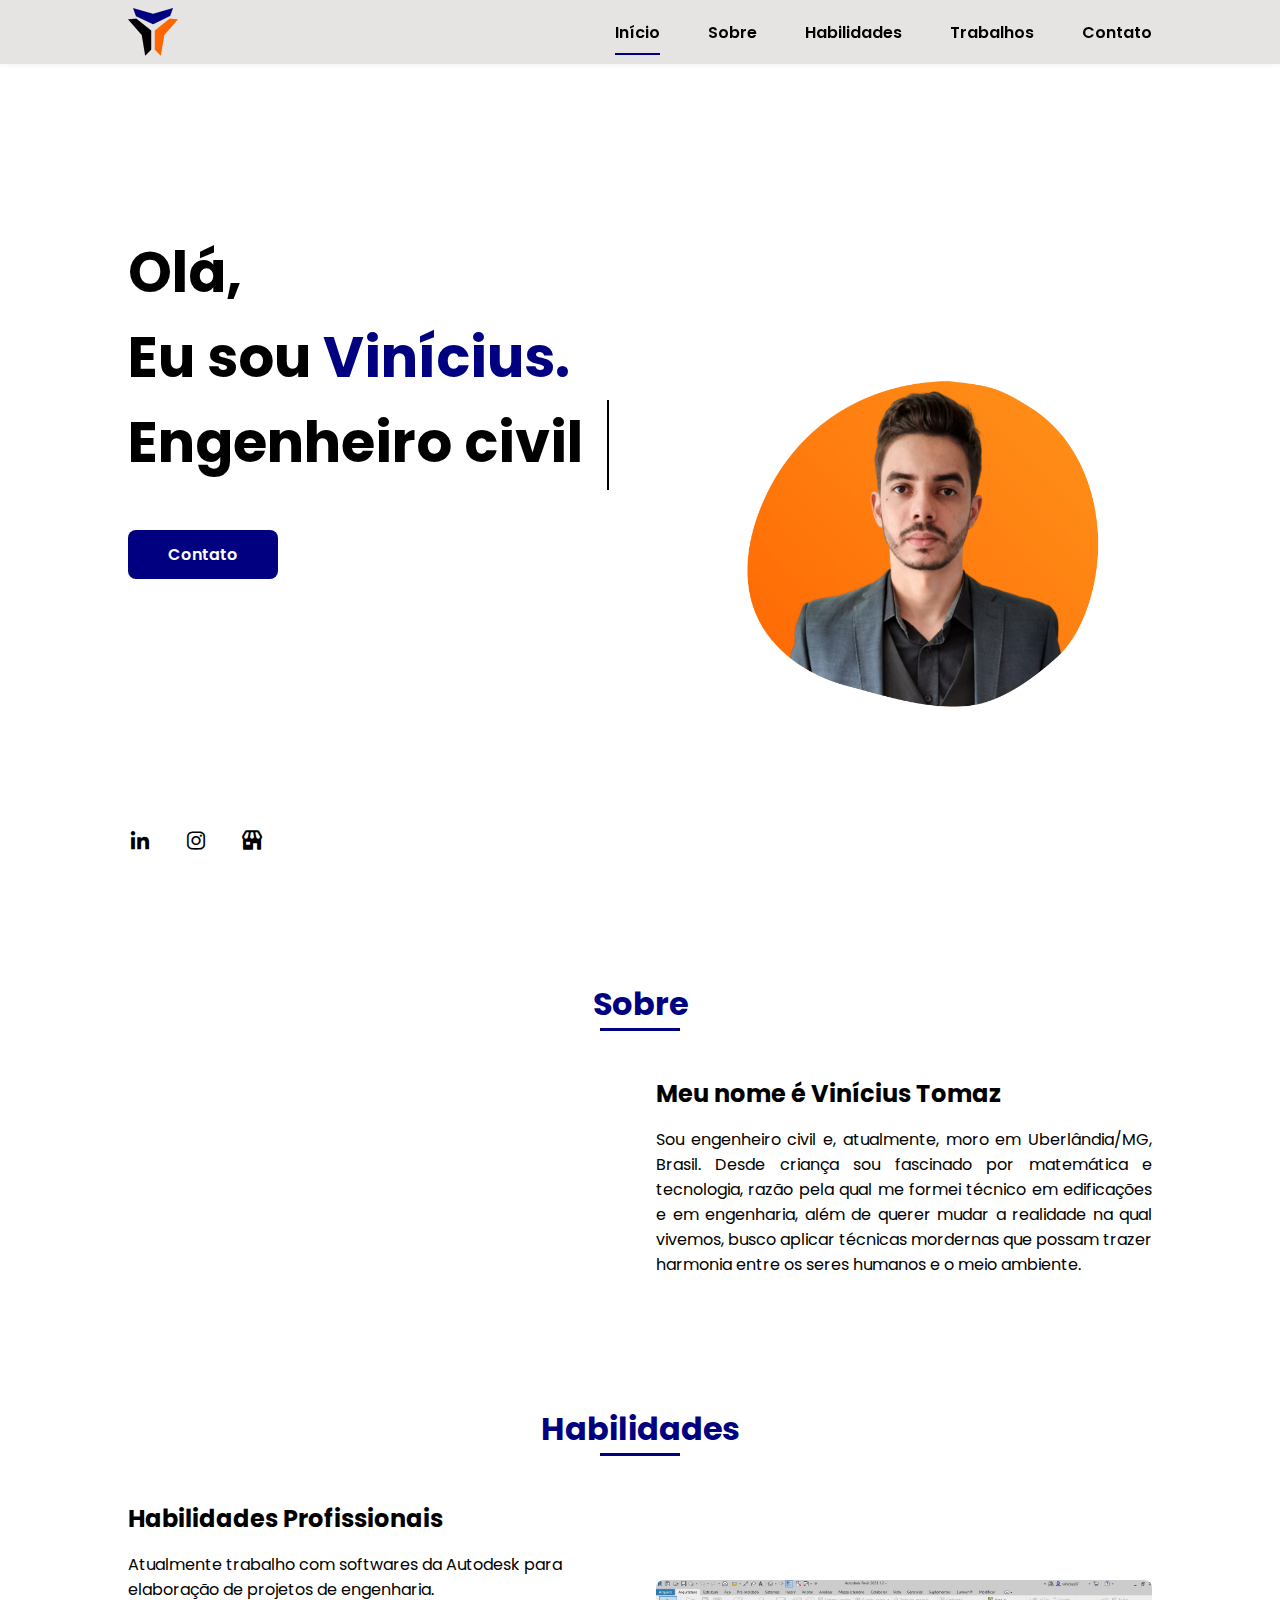
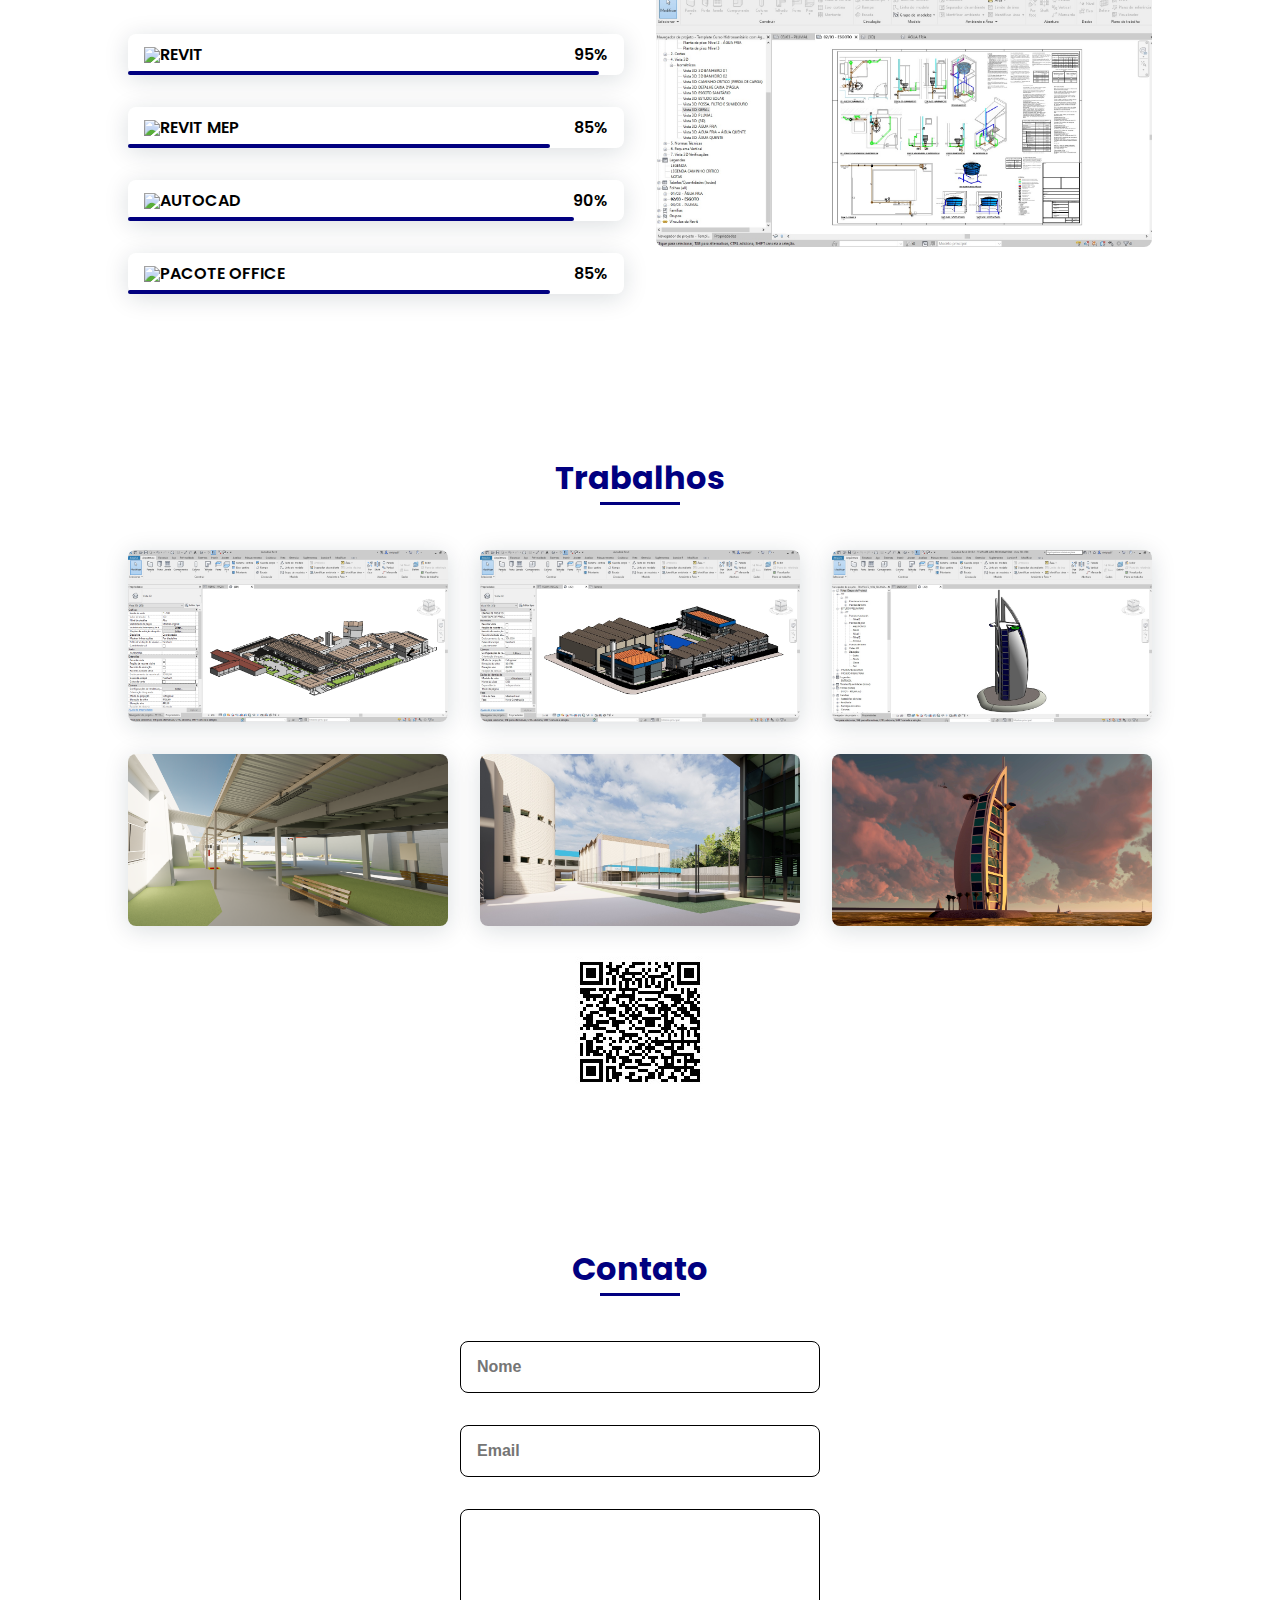
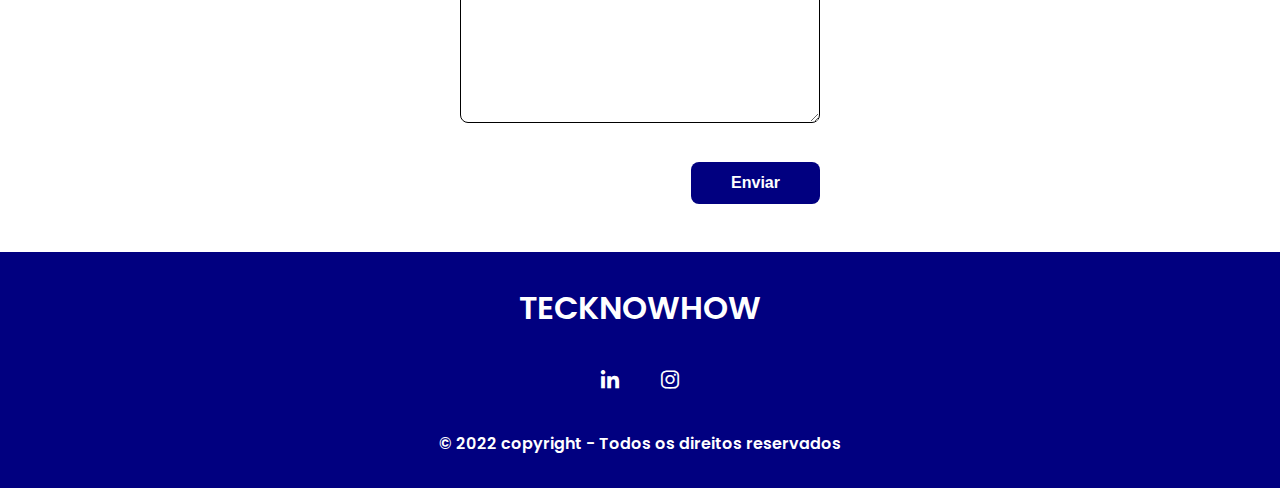
==== index.html @ c857ee59 "portfolio" ====
<!DOCTYPE html>
<html lang="en">
    <head>
        <meta charset="UTF-8">
        <meta name="viewport" content="width=device-width, initial-scale=1.0">
        <link rel="icon" type="image/x-icon" href="assets/img/logo.png">
        <link rel="stylesheet" href="assets/css/styles.css">

        <!-- =====BOX ICONS===== -->
        <link href='https://cdn.jsdelivr.net/npm/boxicons@2.0.5/css/boxicons.min.css' rel='stylesheet'>

        <title>Portfólio</title>
    </head>
    <body>
        <!--===== HEADER =====-->
        <header class="l-header">
            <nav class="nav bd-grid">
                <div>
                    <a href="#" class="nav__logo"><img src="/assets/img/logo.png" alt="" width="50%"></a>
                </div>

                <div class="nav__menu" id="nav-menu">
                    <ul class="nav__list">
                        <li class="nav__item"><a href="#home" class="nav__link active">Início</a></li>
                        <li class="nav__item"><a href="#about" class="nav__link">Sobre</a></li>
                        <li class="nav__item"><a href="#skills" class="nav__link">Habilidades</a></li>
                        <li class="nav__item"><a href="#work" class="nav__link">Trabalhos</a></li>
                        <li class="nav__item"><a href="#contact" class="nav__link">Contato</a></li>
                    </ul>
                </div>

                <div class="nav__toggle" id="nav-toggle">
                    <i class='bx bx-menu'></i>
                </div>
            </nav>
        </header>

        <main class="l-main">
            <!--===== HOME =====-->
            <section class="home bd-grid" id="home">
                <div class="home__data">
                <h1 class="home__title">Olá,<br>Eu sou <span class="home__title-color">Vinícius.</span><br>
                <div class="digitacao"><h1 class="home__title">Engenheiro civil</div></h1>
                
                <a href="mailto:vinicius.thomaz@hotmail.com" class="button">Contato</a>
                    
                </div>
                
                    <div class="home__social">
                    <a href="https://www.linkedin.com/in/viniciustomaz97/" class="home__social-icon"><i class='bx bxl-linkedin'></i></a>
                    <a href="https://www.instagram.com/tecknowhow_/" class="home__social-icon"><i class='bx bxl-instagram' ></i></a>
                    <a href="https://viniciusthomaz.github.io/tecknowhow/" class="home__social-icon"><i class='bx bxs-store' ></i></a>
                </div>

                <div class="home__img">    
                    <img src="assets/img/vini.png" alt="">
                </div>
            </section>

            <!--===== ABOUT =====-->
            <section class="about section " id="about">
                <h2 class="section-title">Sobre</h2>

                <div class="about__container bd-grid">
                    <div class="about__img">
                        <img src="assets/img/sobre.png" alt="">
                    </div>
                    
                    <div>
                        <h2 class="about__subtitle">Meu nome é Vinícius Tomaz</h2>
                        <p class="about__text" style="text-align:justify;">Sou engenheiro civil e, atualmente, moro em Uberlândia/MG, Brasil. Desde criança sou fascinado por matemática e tecnologia, 
                        razão pela qual me formei técnico em edificações e em engenharia, além de querer mudar a realidade na qual vivemos, busco aplicar técnicas mordernas 
                        que possam trazer harmonia entre os seres humanos e o meio ambiente.</p>           
                    </div>                                   
                </div>
            </section>

            <!--===== SKILLS =====-->
            <section class="skills section" id="skills">
                <h2 class="section-title">Habilidades</h2>

                <div class="skills__container bd-grid">          
                    <div>
                        <h2 class="skills__subtitle">Habilidades Profissionais</h2>
                        <p class="skills__text">Atualmente trabalho com softwares da Autodesk para elaboração de projetos de engenharia. </p>
                        <div class="skills__data">
                            <div class="skills__names">
                                <img src="https://img.icons8.com/color/48/000000/autodesk-revit.png"/>
                                <span class="skills__name">REVIT</span>
                            </div>
                            <div class="skills__bar skills__html">

                            </div>
                            <div>
                                <span class="skills__percentage">95%</span>
                            </div>
                        </div>
                        <div class="skills__data">
                            <div class="skills__names">
                                <img src="https://img.icons8.com/color/48/000000/autodesk-revit.png"/>
                                <span class="skills__name">REVIT MEP</span>
                            </div>
                            <div class="skills__bar skills__css">
                                
                            </div>
                            <div>
                                <span class="skills__percentage">85%</span>
                            </div>
                        </div>
                        <div class="skills__data">
                            <div class="skills__names">
                                <img src="https://img.icons8.com/fluency/48/000000/autocad.png"/>
                                <span class="skills__name">AUTOCAD</span>
                            </div>
                            <div class="skills__bar skills__js">
                                
                            </div>
                            <div>
                                <span class="skills__percentage">90%</span>
                            </div>
                        </div>
                        <div class="skills__data">
                            <div class="skills__names">
                                <img src="https://img.icons8.com/color/48/000000/office-365.png"/>
                                <span class="skills__name">PACOTE OFFICE</span>
                            </div>
                            <div class="skills__bar skills__ux">
                                
                            </div>
                            <div>
                                <span class="skills__percentage">85%</span>
                            </div>
                        </div>
                    </div>
                    
                    <div>              
                        <img src="assets/img/REVIT.jpg" alt="" class="skills__img">
                    </div>
                </div>
            </section>

            <!--===== WORK =====-->
            <section class="work section" id="work">
                <h2 class="section-title">Trabalhos</h2>

                <div class="work__container bd-grid">
                    <div class="work__img">
                        <img src="assets/img/arq01.png" alt="">
                    </div>
                    <div class="work__img">
                        <img src="assets/img/arq02.png" alt="">
                    </div>
                    <div class="work__img">
                        <img src="assets/img/arq03.png" alt="">
                    </div>
                    <div class="work__img">
                        <img src="assets/img/rend01.png" alt="">
                    </div>
                    <div class="work__img">
                        <img src="assets/img/rend02.png" alt="">
                    </div>
                    <div class="work__img">
                        <img src="assets/img/rend03.png" alt="">
                    </div>
                </div>
                <div class="qr">
                    <a href="https://pano.autodesk.com/pano.html?url=jpgs/10f36b63-52d6-4f31-ade2-2df96c2d1269&version=2"><img src="assets/img/sala.jpg"  alt=""></a>
               </div>
            </section>

            <!--===== CONTACT =====-->
            <section class="contact section" id="contact">
                <h2 class="section-title">Contato</h2>

                <div class="contact__container bd-grid">
                    <form action="" class="contact__form">
                        <input type="text" placeholder="Nome" class="contact__input">
                        <input type="mail" placeholder="Email" class="contact__input">
                        <textarea name="" id="" cols="0" rows="10" class="contact__input"></textarea>
                        <input type="button" value="Enviar" class="contact__button button">
                    </form>
                </div>
            </section>
        </main>

        <!--===== FOOTER =====-->
        <footer class="footer">
            <p class="footer__title">TECKNOWHOW</p>
            <div class="footer__social">
                <a href="https://www.linkedin.com/in/viniciustomaz97/" class="footer__icon"><i class='bx bxl-linkedin' ></i></a>
                <a href="https://www.instagram.com/tecknowhow_" class="footer__icon"><i class='bx bxl-instagram' ></i></a>
                 </div>
            <p>&#169; 2022 copyright - Todos os direitos reservados</p>
        </footer>


        <!--===== SCROLL REVEAL =====-->
        <script src="https://unpkg.com/scrollreveal"></script>

        <!--===== MAIN JS =====-->
        <script src="assets/js/main.js"></script>
    </body>
</html>
---- assets/css/styles.css ----
/*===== GOOGLE FONTS =====*/
@import url("https://fonts.googleapis.com/css2?family=Poppins:wght@400;600;700&display=swap");
/*===== VARIABLES CSS =====*/
:root{
  --header-height: 3rem;
  --font-semi: 600;
}

/*===== Colores =====*/
:root{
  --first-color: #010080;
  --second-color: #000000;
}

/*===== Fuente y tipografia =====*/
:root{
  --body-font: 'Poppins', sans-serif;
  --big-font-size: 2rem;
  --h2-font-size: 1.25rem;
  --normal-font-size: 0.938rem;
}
@media screen and (min-width: 768px){
  :root{
    --big-font-size: 3.5rem;
    --h2-font-size: 2rem;
    --normal-font-size: 1rem;
  }
}

/*===== Margenes =====*/
:root{
  --mb-1: 0.5rem;
  --mb-2: 1rem;
  --mb-3: 1.5rem;
  --mb-4: 2rem;
  --mb-5: 2.5rem;
  --mb-6: 3rem;
}

/*===== z index =====*/
:root{
  --z-back: -10;
  --z-normal: 1;
  --z-tooltip: 10;
  --z-fixed: 100;
}

/*===== BASE =====*/
*,::before,::after{
  box-sizing: border-box;
}
html{
  scroll-behavior: smooth;
}
body{
  margin: var(--header-height) 0 0 0;
  font-family: var(--body-font);
  font-size: var(--normal-font-size);
  color: var(--second-color);
}
h1,h2,p{
  margin: 0;
}
ul{
  margin: 0;
  padding: 0;
  list-style: none;
}
a{
  text-decoration: none;
}
img{
  max-width: 100%;
  height: auto;
  display: block;
}

/*===== CLASS CSS ===== */
.section-title{
  position: relative;
  font-size: var(--h2-font-size);
  color: var(--first-color);
  margin-top: var(--mb-2);
  margin-bottom: var(--mb-4);
  text-align: center;
}
.section-title::after{
  position: absolute;
  content: "";
  width: 64px;
  height: 0.18rem;
  left: 0;
  right: 0;
  margin: auto;
  top: 2rem;
  background-color: var(--first-color);
}
.section{
  padding-top: 3rem;
  padding-bottom: 2rem;
}

/*===== LAYOUT =====*/
.bd-grid{
  max-width: 1024px;
  display: grid;
  grid-template-columns: 100%;
  grid-column-gap: 2rem;
  width: calc(100% - 2rem);
  margin-left: var(--mb-2);
  margin-right: var(--mb-2);
}
.l-header{
  width: 100%;
  position: fixed;
  top: 0;
  left: 0;
  z-index: var(--z-fixed);
  background: linear-gradient(0deg, #E6E3E3, #E6E3E3);
  box-shadow: 0 1px 4px rgba(146,161,176,.15);
}
.wrapper {
  display: flex;
  align-items: center;
  justify-content: center;
}
.digitacao {
  width: 13ch;
  height: 90px;
  animation: typing 3s steps(40), blink .5s step-end infinite alternate;
  white-space: nowrap;
  overflow: hidden;
  border-right: 2px solid;
}

@keyframes typing {
  from {
    width: 0;
}
}
@keyframes blink {
  50% {
    border-color: transparent;
  }
}

/*===== NAV =====*/
.nav{
  height: var(--header-height);
  display: flex;
  justify-content: space-between;
  align-items: center;
  font-weight: var(--font-semi);
}
@media screen and (max-width: 768px){
  .nav__menu{
    position: fixed;
    top: var(--header-height);
    right: -100%;
    width: 80%;
    height: 100%;
    padding: 2rem;
    background: #FF6501;
    transition: .5s;
  }
}
.nav__item{
  margin-bottom: var(--mb-4);
}
.nav__link{
  position: relative;
  color: #fff;
}
.nav__link:hover{
  position: relative;
}
.nav__link:hover::after{
  position: absolute;
  content: "";
  width: 100%;
  height: 0.18rem;
  left: 0;
  top: 2rem;
  background-color: var(--first-color);
}
.nav__logo{
  color: var(--second-color);
}
.nav__toggle{
  color: var(--second-color);
  font-size: 1.5rem;
  cursor: pointer;
}

/*Active menu*/
.active::after{
  position: absolute;
  content: "";
  width: 100%;
  height: 0.18rem;
  left: 0;
  top: 2rem;
  background-color: var(--first-color);
}

/*=== Show menu ===*/
.show{
  right: 0;
}

/*===== HOME =====*/
.home{
  height: calc(100vh - 3rem);
  row-gap: 1rem;
}
.home__data{
  align-self: center;
}
.home__title{
  font-size: var(--big-font-size);
  margin-bottom: var(--mb-5);
}
.home__title-color{
  color: var(--first-color);
}
.home__social{
  display: flex;
  flex-direction: column;
}
.home__social-icon{
  width: max-content;
  margin-bottom: var(--mb-2);
  font-size: 1.5rem;
  color: var(--second-color);
}
.home__social-icon:hover{
  color: var(--first-color);
}
.home__img{
  position: absolute;
  right: 0;
  bottom: 0;
  width: 295px;
  
}

/*BUTTONS*/
.button{
  display: inline-block;
  background-color: var(--first-color);
  color: #fff;
  padding: .75rem 2.5rem;
  font-weight: var(--font-semi);
  border-radius: .5rem;
}
.button:hover{
  box-shadow: 0 10px 36px rgba(0,0,0,.15);
}

/* ===== ABOUT =====*/
.about__container{
  row-gap: 2rem;
  text-align: justify;
}
.about__subtitle{
  margin-bottom: var(--mb-2);
}
.about__img{
  justify-self: center;
}
.about__img img{
  width: 200px;
  border-radius: .5rem;
}

/* ===== SKILLS =====*/
.skills__container{
  row-gap: 2rem;
  text-align: center;
}
.skills__subtitle{
  margin-bottom: var(--mb-2);
}
.skills__text{
  margin-bottom: var(--mb-4);
}
.skills__data{
  display: flex;
  justify-content: space-between;
  align-items: center;
  position: relative;
  font-weight: var(--font-semi);
  padding: .5rem 1rem;
  margin-bottom: var(--mb-4);
  border-radius: .5rem;
  box-shadow: 0 4px 25px rgba(14,36,49,.15);
}
.skills__icon{
  font-size: 2rem;
  margin-right: var(--mb-2);
  color: var(--first-color);
}
.skills__names{
  display: flex;
  align-items: center;
}
.skills__bar{
  position: absolute;
  left: 0;
  bottom: 0;
  background-color: var(--first-color);
  height: .25rem;
  border-radius: .5rem;
  z-index: var(--z-back);
}
.skills__html{
  width: 95%;
}
.skills__css{
  width: 85%;
}
.skills__js{
  width: 90%;
}
.skills__ux{
  width: 85%;
}
.skills__img{
  border-radius: .5rem;
}

/* ===== WORK =====*/
.work__container{
  row-gap: 2rem;
}
.work__img{
  box-shadow: 0 4px 25px rgba(14,36,49,.15);
  border-radius: .5rem;
  overflow: hidden;
}
.work__img img{
  transition: 1s;
  cursor: pointer;
}
.work__img img:hover{
  transform: scale(1.1);
}

.qr {
  justify-content: center;
  align-items: center;
  display: flex;
  padding: 30px;
  
}

/* ===== CONTACT =====*/
.contact__input{
  width: 100%;
  font-size: var(--normal-font-size);
  font-weight: var(--font-semi);
  padding: 1rem;
  border-radius: .5rem;
  border: 1.5px solid var(--second-color);
  outline: none;
  margin-bottom: var(--mb-4);
}
.contact__button{
  display: block;
  border: none;
  outline: none;
  font-size: var(--normal-font-size);
  cursor: pointer;
  margin-left: auto;
}

/* ===== FOOTER =====*/
.footer{
  background-color: var(--first-color);
  color: #fff;
  text-align: center;
  font-weight: var(--font-semi);
  padding: 2rem 0;
}
.footer__title{
  font-size: 2rem;
  margin-bottom: var(--mb-4);
}
.footer__social{
  margin-bottom: var(--mb-4);
}
.footer__icon{
  font-size: 1.5rem;
  color: #fff;
  margin: 0 var(--mb-2)
}

/* ===== MEDIA QUERIES=====*/
@media screen and (min-width: 768px){
  body{
    margin: 0;
  }
  .section{
    padding-top: 4rem;
    padding-bottom: 3rem;
  }
  .section-title{
    margin-bottom: var(--mb-6);
  }
  .section-title::after{
    width: 80px;
    top: 3rem;
  }

  .nav{
    height: calc(var(--header-height) + 1rem);
  }
  .nav__list{
    display: flex;
    padding-top: 0;
  }
  .nav__item{
    margin-left: var(--mb-6);
    margin-bottom: 0;
  }
  .nav__toggle{
    display: none;
  }
  .nav__link{
    color: var(--second-color);
  }

  .home{
    height: 100vh;
  }
  .home__data{
    align-self: flex-end;
  }
  .home__social{
    padding-top: 0;
    padding-bottom: 2.5rem;
    flex-direction: row;
    align-self: flex-end;
  }
  .home__social-icon{
    margin-bottom: 0;
    margin-right: var(--mb-4);
  }
  .home__img{
    width: 457px;
    bottom: 15%;
  }

  .about__container, .skills__container{
    grid-template-columns: repeat(2,1fr);
    align-items: center;
    text-align: initial;
  }
  .about__img img{
    width: 300px;
  }
  .work__container{
    grid-template-columns: repeat(3, 1fr);
    grid-template-rows: repeat(2,1fr);
    column-gap: 2rem;
  }
  .contact__form{
    width: 360px;
  }
  .contact__container{
    justify-items: center;
  }
}

@media screen and (min-width: 1024px){
  .bd-grid{
    margin-left: auto;
    margin-right: auto;
  }
  .home__img{
    right: 10%;
  }
}
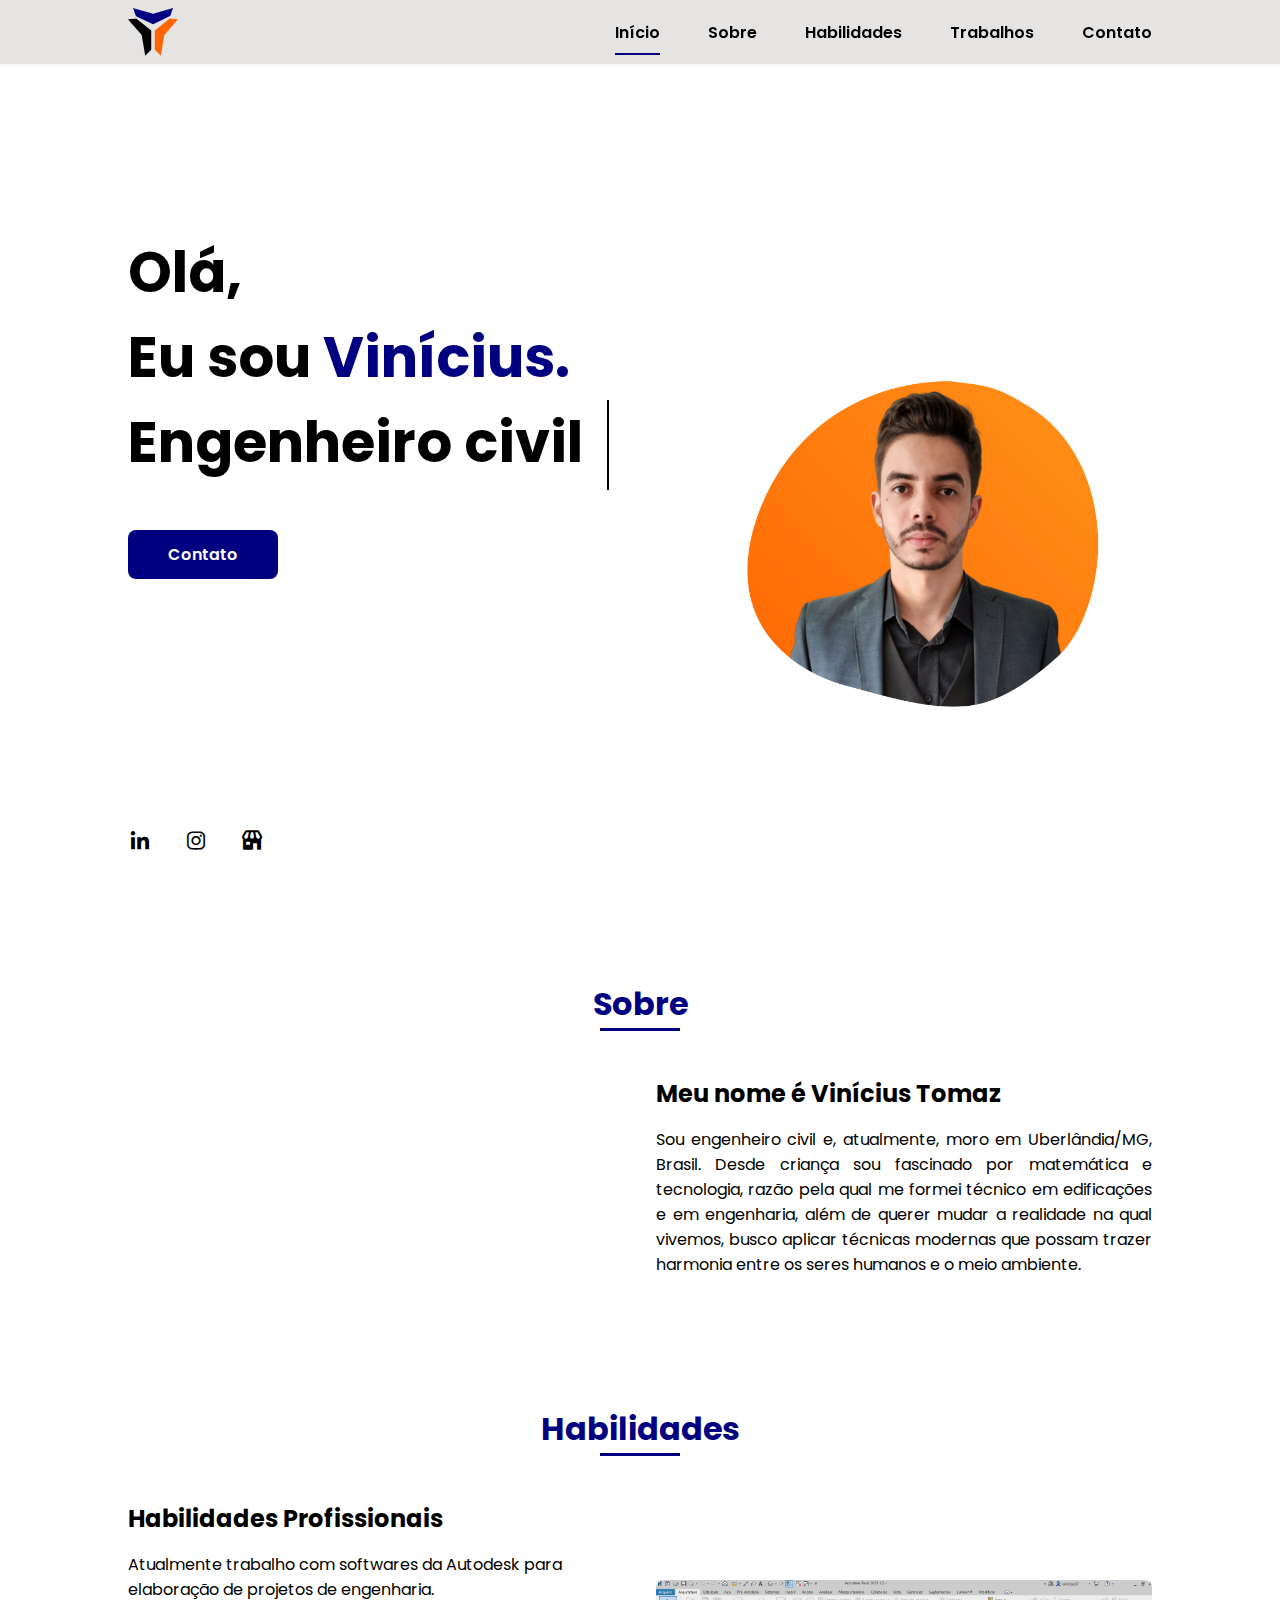
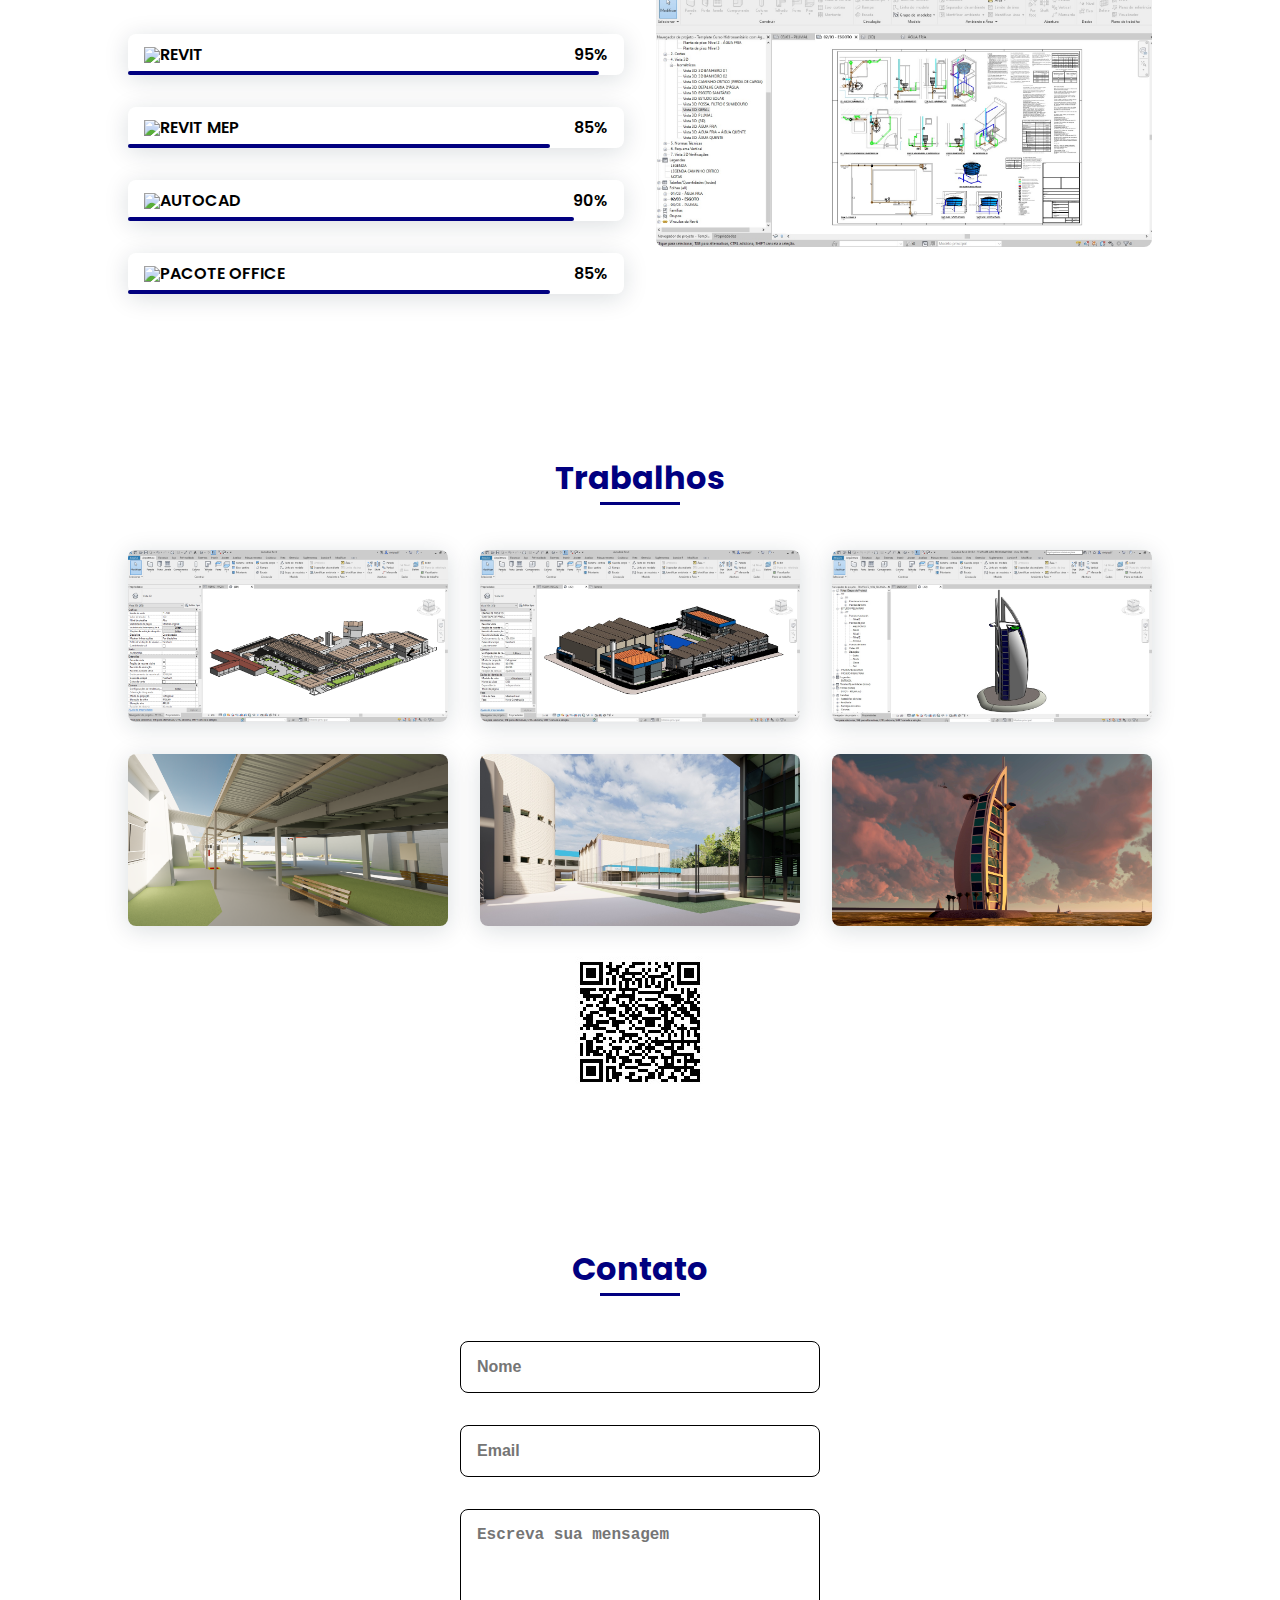
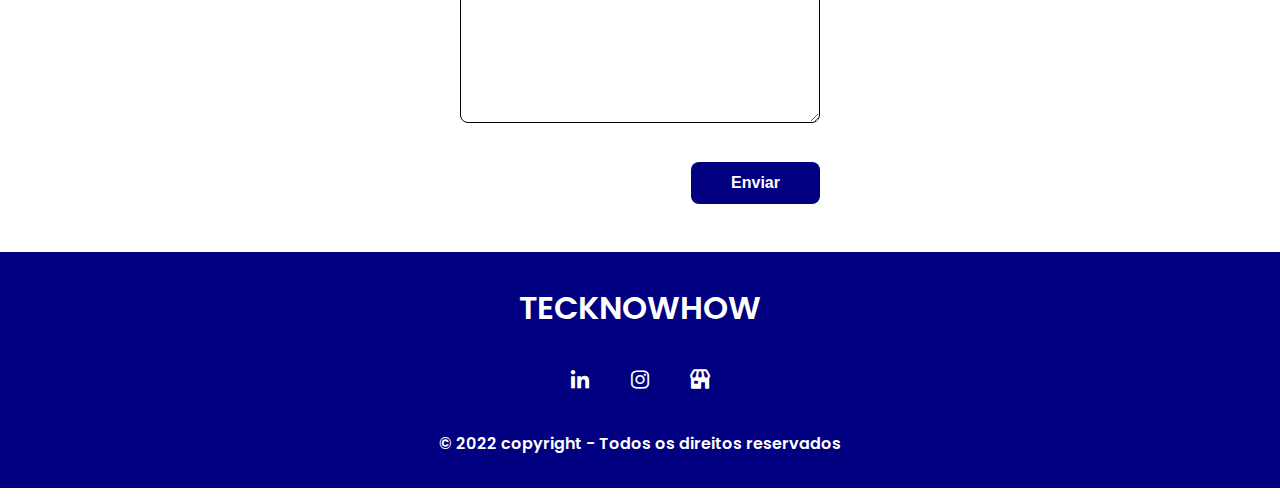
==== commit c05f35fc: "logo" ====
--- a/index.html
+++ b/index.html
@@ -16,7 +16,7 @@
         <header class="l-header">
             <nav class="nav bd-grid">
                 <div>
-                    <a href="#" class="nav__logo"><img src="/assets/img/logo.png" alt="" width="50%"></a>
+                    <a href="#" class="nav__logo"><img src="assets/img/logo.png" alt="" width="50rem"></a>
                 </div>
 
                 <div class="nav__menu" id="nav-menu">
@@ -69,7 +69,7 @@
                     <div>
                         <h2 class="about__subtitle">Meu nome é Vinícius Tomaz</h2>
                         <p class="about__text" style="text-align:justify;">Sou engenheiro civil e, atualmente, moro em Uberlândia/MG, Brasil. Desde criança sou fascinado por matemática e tecnologia, 
-                        razão pela qual me formei técnico em edificações e em engenharia, além de querer mudar a realidade na qual vivemos, busco aplicar técnicas mordernas 
+                        razão pela qual me formei técnico em edificações e em engenharia, além de querer mudar a realidade na qual vivemos, busco aplicar técnicas modernas 
                         que possam trazer harmonia entre os seres humanos e o meio ambiente.</p>           
                     </div>                                   
                 </div>
@@ -174,9 +174,9 @@
 
                 <div class="contact__container bd-grid">
                     <form action="" class="contact__form">
-                        <input type="text" placeholder="Nome" class="contact__input">
-                        <input type="mail" placeholder="Email" class="contact__input">
-                        <textarea name="" id="" cols="0" rows="10" class="contact__input"></textarea>
+                        <input type="text" id="inputNome" placeholder="Nome" class="contact__input">
+                        <input type="mail" id="inputEmail" placeholder="Email" class="contact__input">
+                        <textarea name="textAreaMensagem" placeholder="Escreva sua mensagem" id="textAreaMensagem" cols="0" rows="10" class="contact__input"></textarea>
                         <input type="button" value="Enviar" class="contact__button button">
                     </form>
                 </div>
@@ -189,6 +189,7 @@
             <div class="footer__social">
                 <a href="https://www.linkedin.com/in/viniciustomaz97/" class="footer__icon"><i class='bx bxl-linkedin' ></i></a>
                 <a href="https://www.instagram.com/tecknowhow_" class="footer__icon"><i class='bx bxl-instagram' ></i></a>
+                <a href="https://viniciusthomaz.github.io/tecknowhow/" class="footer__icon"><i class='bx bxs-store' ></i></a>
                  </div>
             <p>&#169; 2022 copyright - Todos os direitos reservados</p>
         </footer>
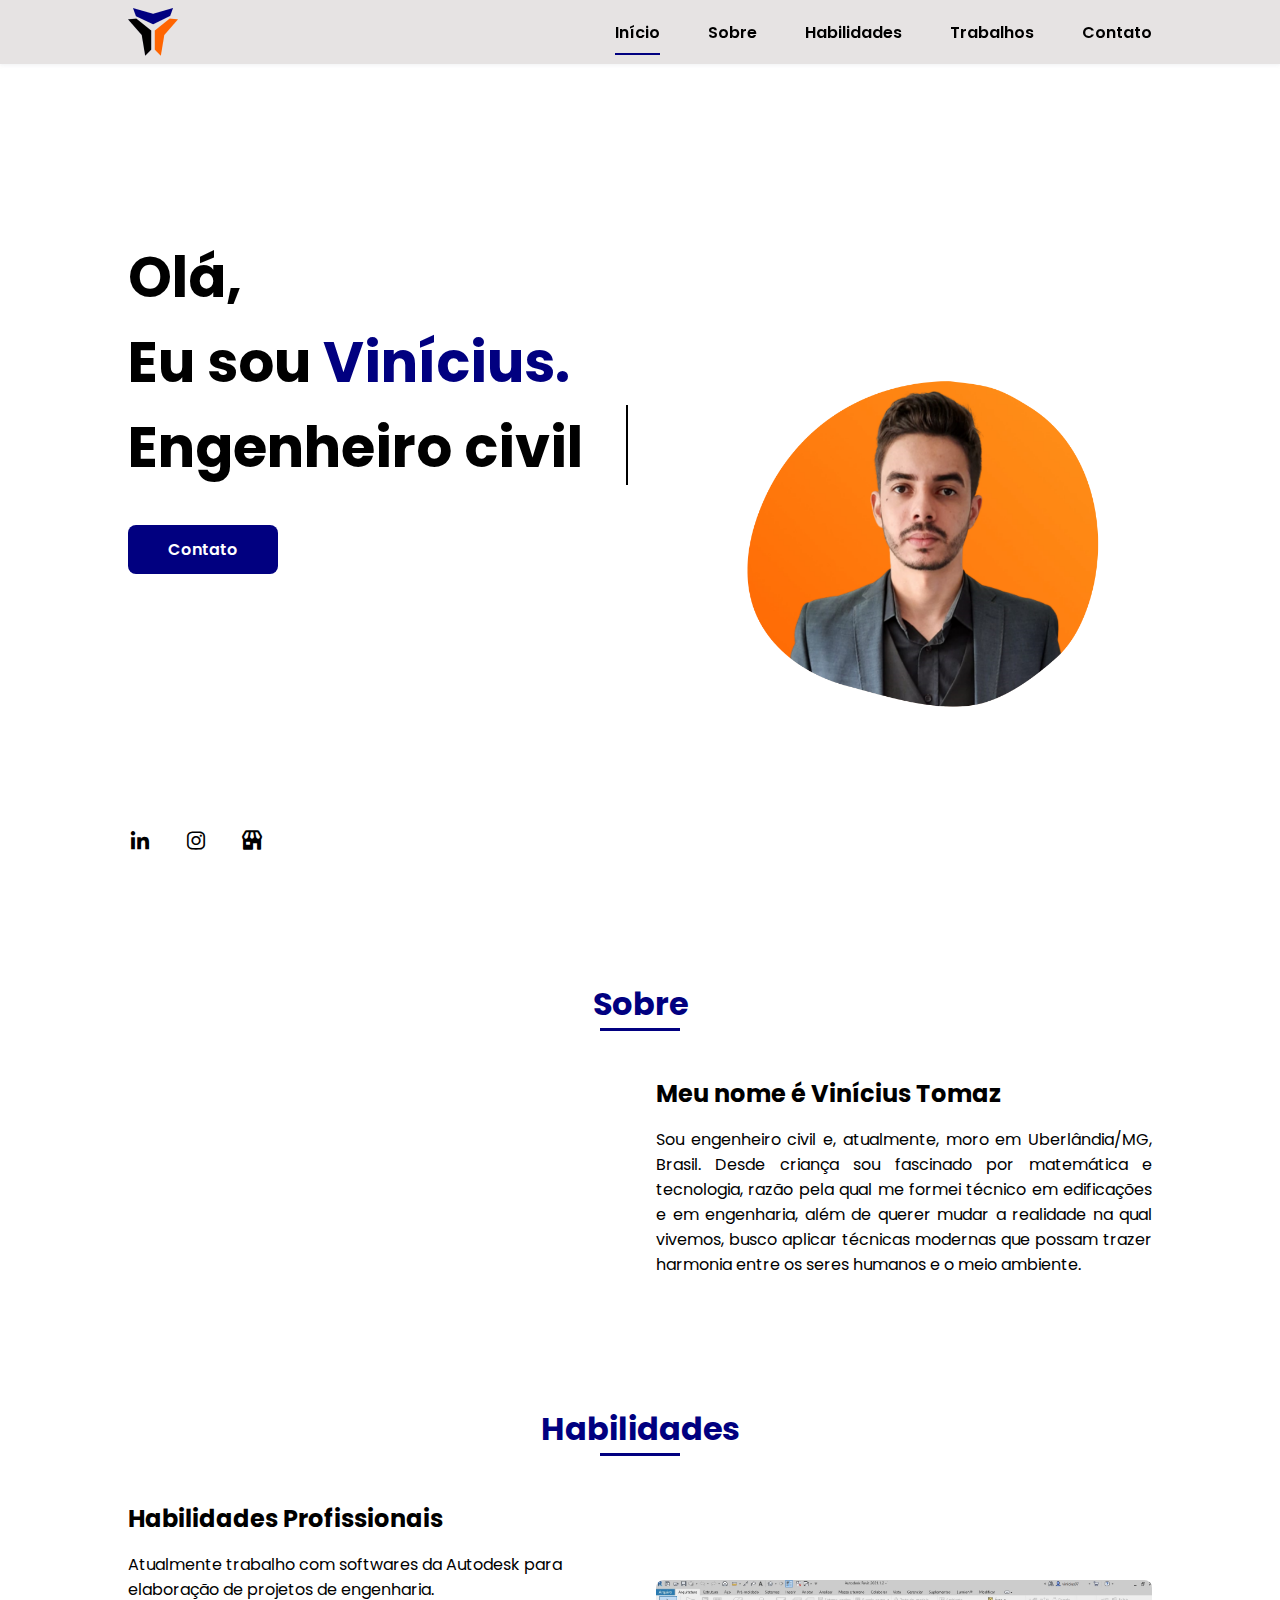
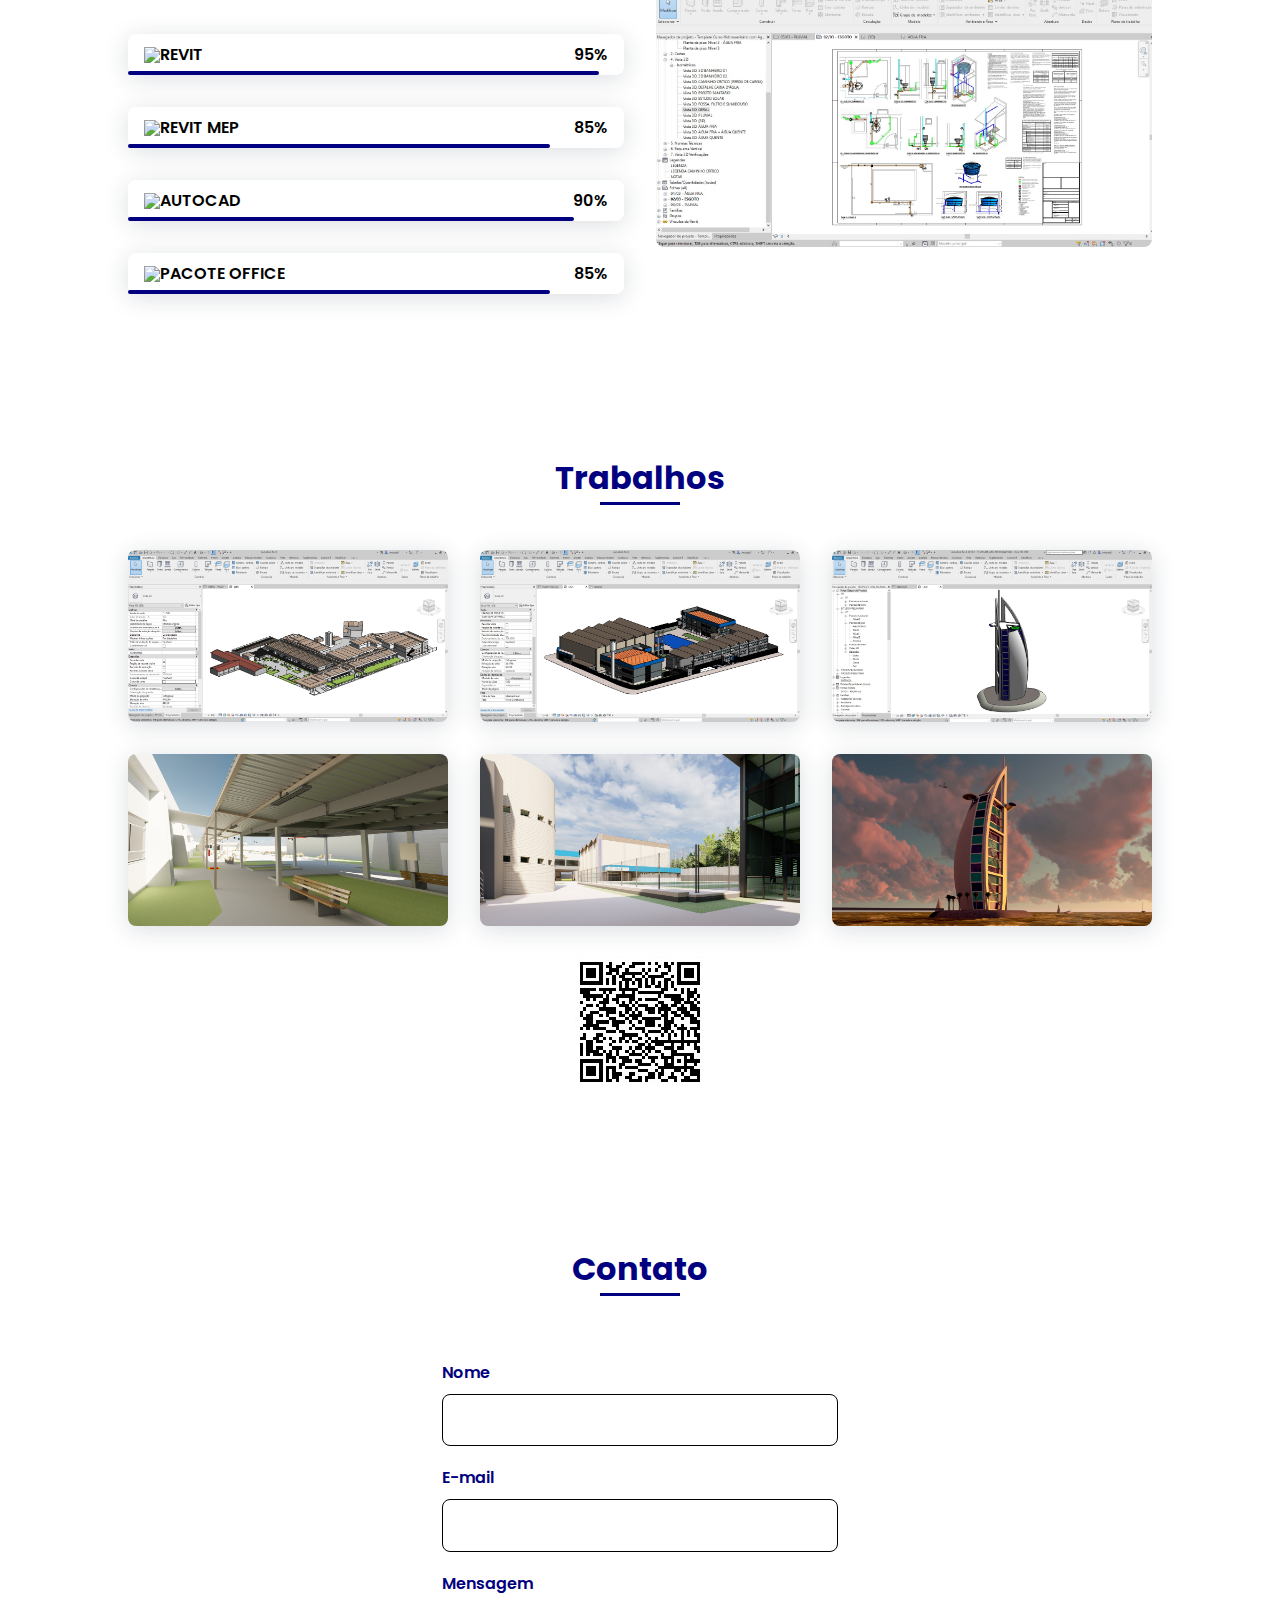
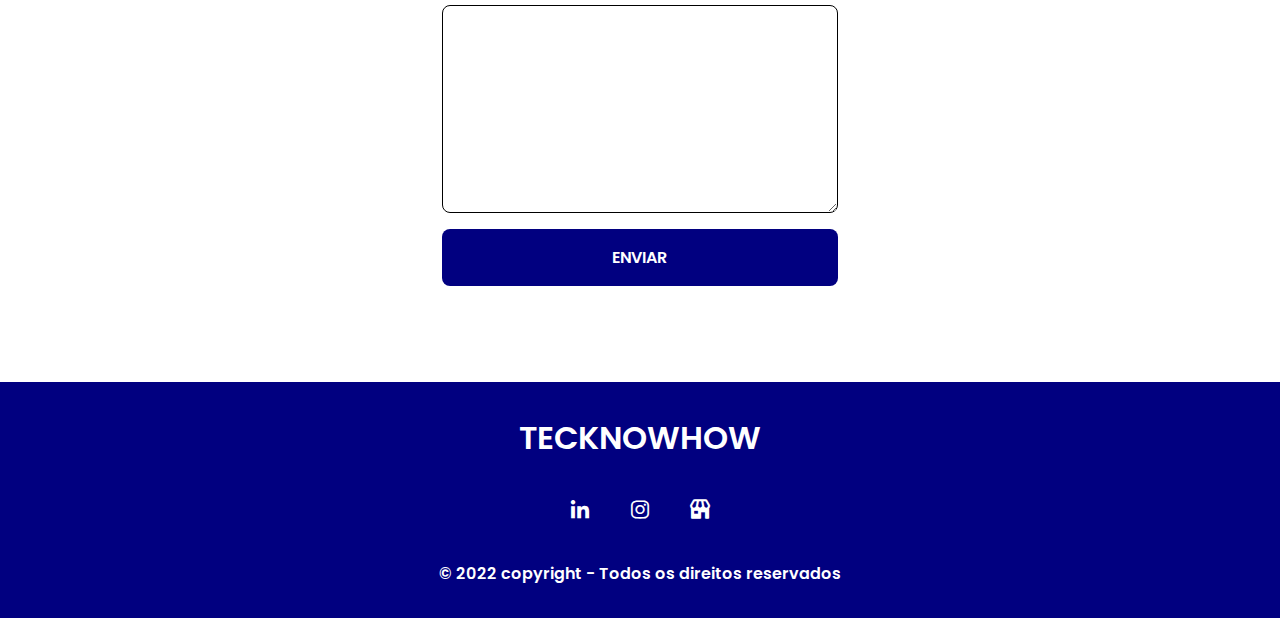
==== commit 0156e5ff: "Contato" ====
--- a/index.html
+++ b/index.html
@@ -3,7 +3,7 @@
     <head>
         <meta charset="UTF-8">
         <meta name="viewport" content="width=device-width, initial-scale=1.0">
-        <link rel="icon" type="image/x-icon" href="assets/img/logo.png">
+        <link rel="icon" type="image/x-icon" href="assets/img/tec.png">
         <link rel="stylesheet" href="assets/css/styles.css">
 
         <!-- =====BOX ICONS===== -->
@@ -173,11 +173,24 @@
                 <h2 class="section-title">Contato</h2>
 
                 <div class="contact__container bd-grid">
-                    <form action="" class="contact__form">
-                        <input type="text" id="inputNome" placeholder="Nome" class="contact__input">
-                        <input type="mail" id="inputEmail" placeholder="Email" class="contact__input">
-                        <textarea name="textAreaMensagem" placeholder="Escreva sua mensagem" id="textAreaMensagem" cols="0" rows="10" class="contact__input"></textarea>
-                        <input type="button" value="Enviar" class="contact__button button">
+                    <form 
+                        action="https://formsubmit.co/vinicius.thomaz@hotmail.com"
+                        method="POST"
+                        class="form"
+                      >
+                        <label for="name">Nome</label>
+                        <input type="text" name="name" id="name" required />
+                        <label for="email">E-mail</label>
+                        <input type="email" name="email" id="email" required />
+                        <label for="message">Mensagem</label>
+                        <textarea name="message" id="message" required></textarea>
+                        <input type="hidden" name="_captcha" value="false" />
+                        <input
+                          type="hidden"
+                          name="_next"
+                          value="http://127.0.0.1:5500/obrigado.html"
+                        />
+                        <button type="submit" class="contact__button">Enviar</button>
                     </form>
                 </div>
             </section>
--- a/assets/css/styles.css
+++ b/assets/css/styles.css
@@ -125,14 +125,49 @@
   justify-content: center;
 }
 .digitacao {
-  width: 13ch;
-  height: 90px;
-  animation: typing 3s steps(40), blink .5s step-end infinite alternate;
+  width: 13.5ch;
+  height: 80px;
+  animation: typing 2s steps(40), blink .5s step-end infinite alternate;
+  -webkit-animation: typing 2s steps(40), blink .5s step-end infinite alternate;
+  -moz-animation: typing 2s steps(40), blink .5s step-end infinite alternate;
+  -ms-animation: typing 2s steps(40), blink .5s step-end infinite alternate;
+  -o-animation: typing 2s steps(40), blink .5s step-end infinite alternate;
   white-space: nowrap;
   overflow: hidden;
   border-right: 2px solid;
 }
-
+@-moz-keyframes typing{
+  from {
+    width: 0;
+}
+}
+
+@-webkit-keyframes typing{
+  from {
+    width: 0;
+}
+}
+@-o-keyframes typing{
+  from {
+    width: 0;
+}
+}
+@-moz-keyframes blink{
+  50% {
+    border-color: transparent;
+  }
+}
+
+@-webkit-keyframes blink{
+  50% {
+    border-color: transparent;
+  }
+}
+@-o-keyframes blink{
+  50% {
+    border-color: transparent;
+  }
+}
 @keyframes typing {
   from {
     width: 0;
@@ -355,24 +390,66 @@
 }
 
 /* ===== CONTACT =====*/
-.contact__input{
-  width: 100%;
+.form{
+  
   font-size: var(--normal-font-size);
   font-weight: var(--font-semi);
   padding: 1rem;
-  border-radius: .5rem;
-  border: 1.5px solid var(--second-color);
   outline: none;
   margin-bottom: var(--mb-4);
-}
-.contact__button{
+  flex-direction: column;
+  display: flex;
+  align-items: center;
+  justify-content: center;
+  
+}
+.form label,
+.form input,
+.form textarea,
+.form button {
   display: block;
+  width: 40%;
+}
+.form label {
+  color: #010080;
+  line-height: 2;
+  margin-bottom: 0.3rem;
+}
+.form input,
+.form textarea {
+  font: inherit;
+  padding: 0.8rem;
+  margin-bottom: 1rem;
+  border: 1px solid;
+  border-radius: 8px;
+  transition: border-color, box-shadow 0.2s;
+}
+.form textarea {
+  min-height: 13rem;
+  resize: vertical;
+}
+.form input:hover,
+.form input:focus,
+.form textarea:hover,
+.form textarea:focus {
+  outline: none;
+  border-color: #FF6501;
+  box-shadow: 0 0 0 3px #FF6501;
+}
+.form button {
+  display: block;
+  padding: 1rem;
+  background: #010080;
+  color: #fff;
+  font: inherit;
+  text-transform: uppercase;
   border: none;
-  outline: none;
-  font-size: var(--normal-font-size);
+  border-radius: 8px;
   cursor: pointer;
-  margin-left: auto;
-}
+  transition: 0.2s;
+}
+
+
 
 /* ===== FOOTER =====*/
 .footer{
@@ -394,6 +471,27 @@
   color: #fff;
   margin: 0 var(--mb-2)
 }
+/* ===== OBRIGADO =====*/
+.obrigado {
+vertical-align: middle;
+padding: 50px;
+
+}
+
+.obrigado img{
+  display: block;
+  margin-left: auto;
+  margin-right: auto;
+  position: relative;
+  padding: 20px;
+
+}
+.obrigado h2{
+  text-align: center;
+  justify-content: center;
+  }
+
+
 
 /* ===== MEDIA QUERIES=====*/
 @media screen and (min-width: 768px){
@@ -464,12 +562,8 @@
     grid-template-rows: repeat(2,1fr);
     column-gap: 2rem;
   }
-  .contact__form{
-    width: 360px;
-  }
-  .contact__container{
-    justify-items: center;
-  }
+
+  
 }
 
 @media screen and (min-width: 1024px){
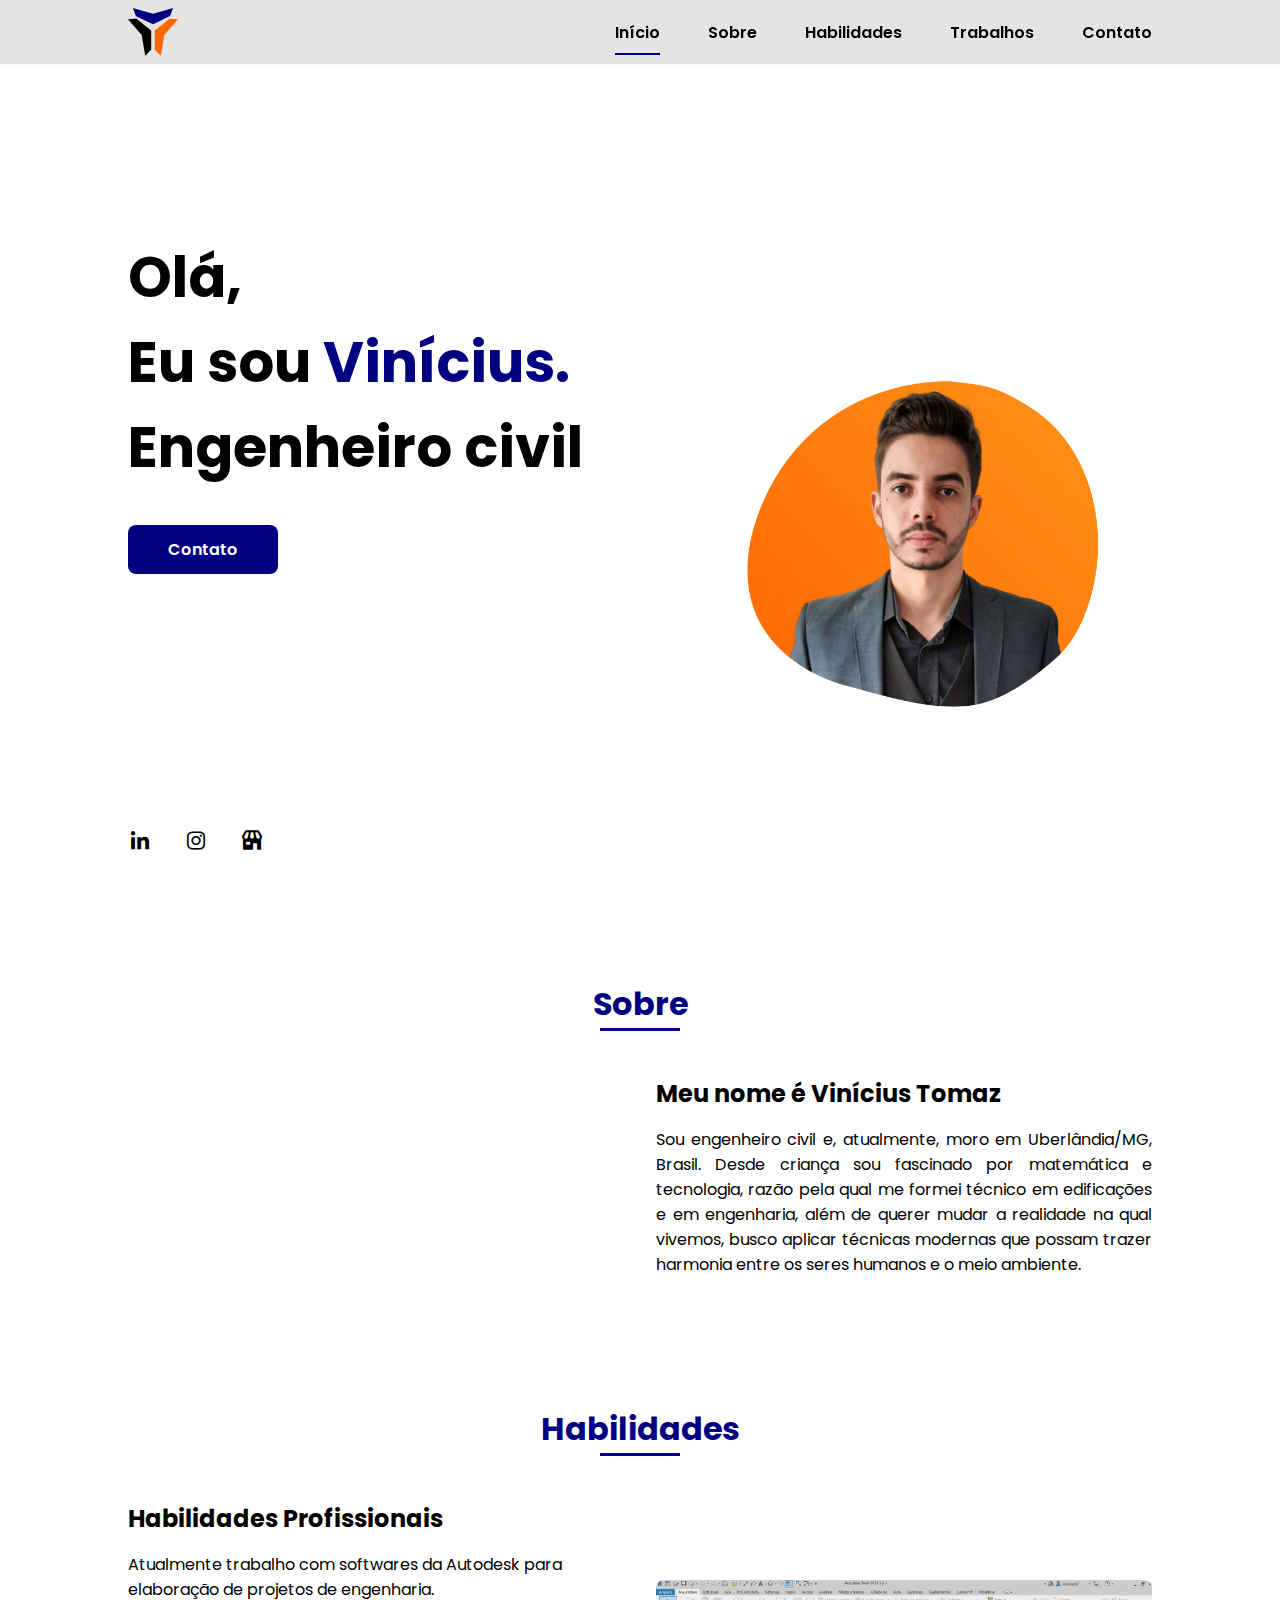
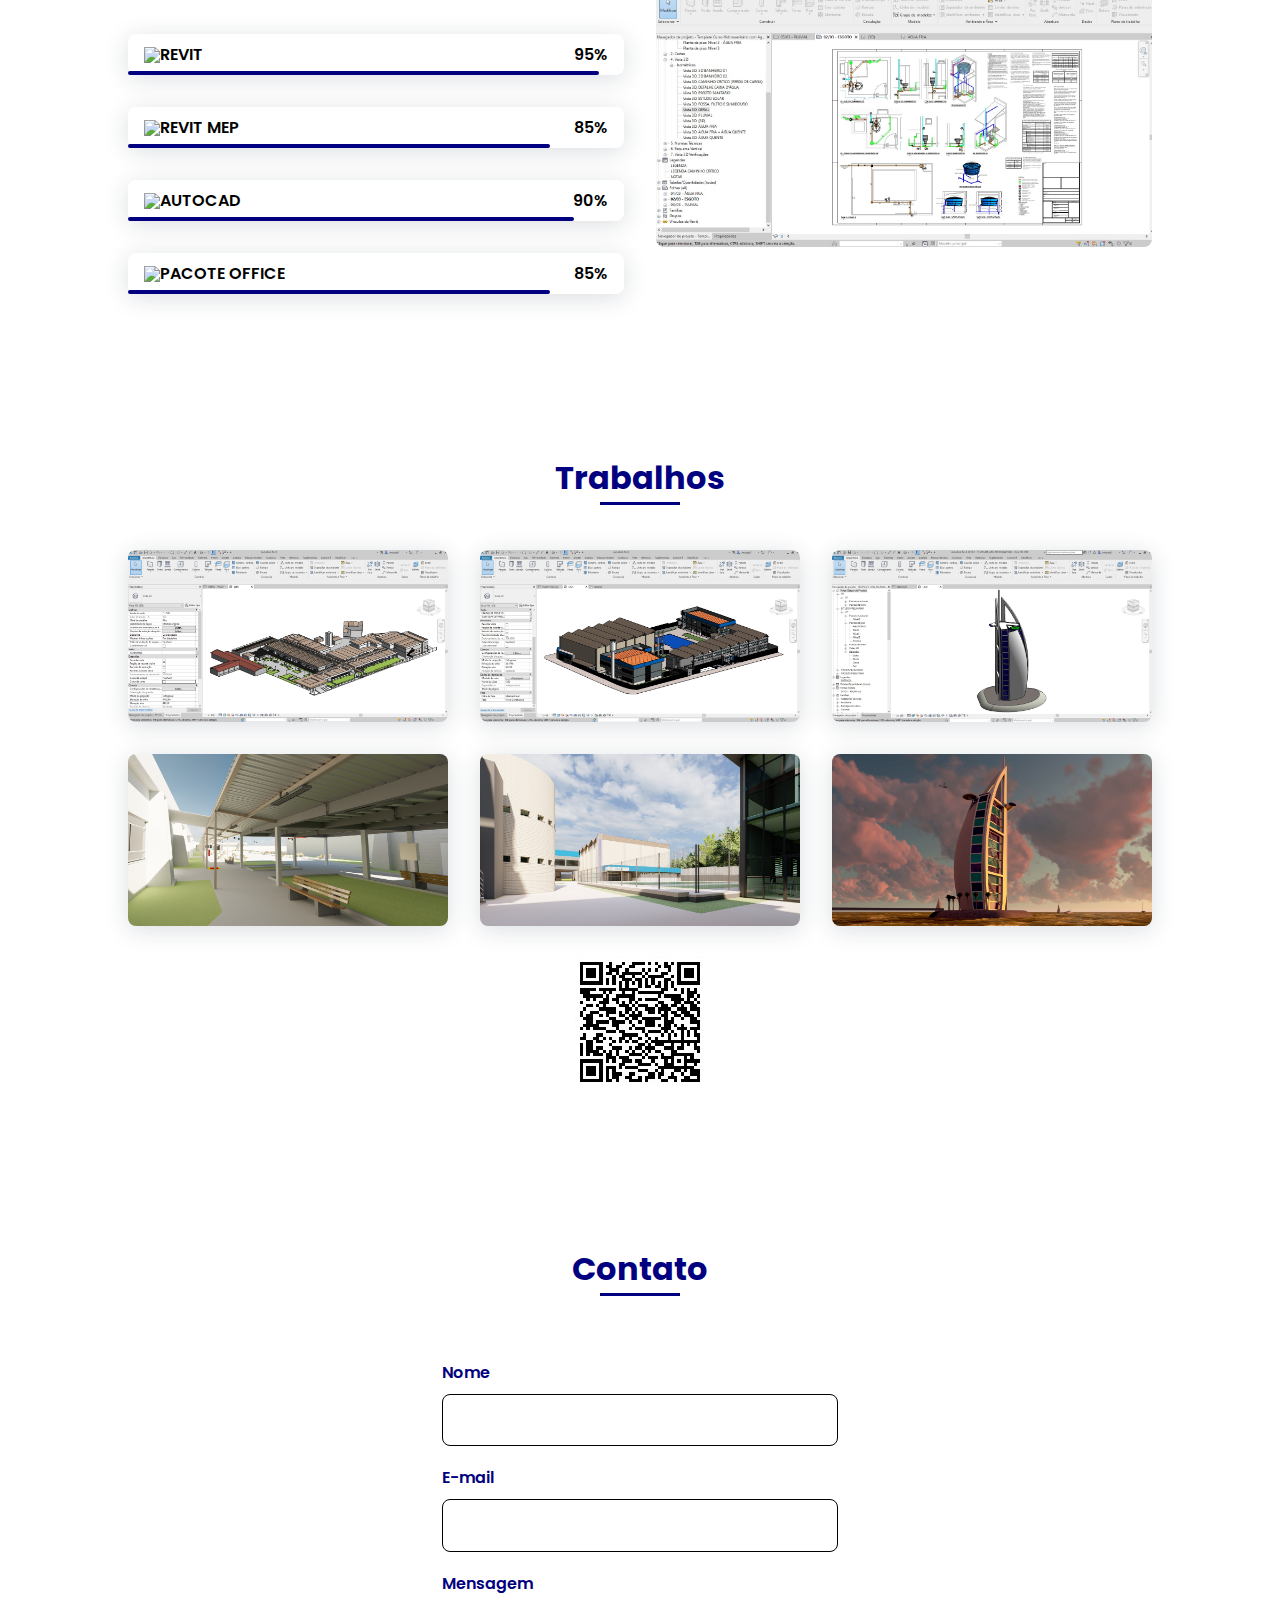
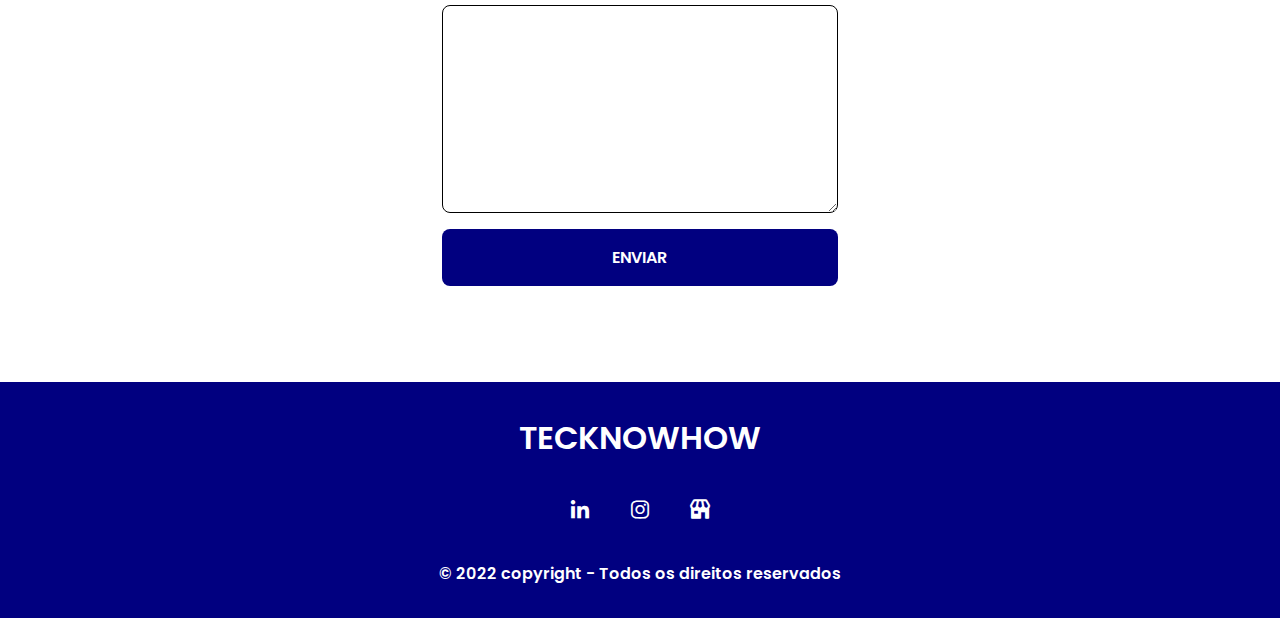
==== commit 9f6fae3b: "blank" ====
--- a/index.html
+++ b/index.html
@@ -42,14 +42,14 @@
                 <h1 class="home__title">Olá,<br>Eu sou <span class="home__title-color">Vinícius.</span><br>
                 <div class="digitacao"><h1 class="home__title">Engenheiro civil</div></h1>
                 
-                <a href="mailto:vinicius.thomaz@hotmail.com" class="button">Contato</a>
+                <a href="mailto:vinicius.thomaz@hotmail.com" target="_blank" class="button">Contato</a>
                     
                 </div>
                 
                     <div class="home__social">
-                    <a href="https://www.linkedin.com/in/viniciustomaz97/" class="home__social-icon"><i class='bx bxl-linkedin'></i></a>
-                    <a href="https://www.instagram.com/tecknowhow_/" class="home__social-icon"><i class='bx bxl-instagram' ></i></a>
-                    <a href="https://viniciusthomaz.github.io/tecknowhow/" class="home__social-icon"><i class='bx bxs-store' ></i></a>
+                    <a href="https://www.linkedin.com/in/viniciustomaz97/" target="_blank" class="home__social-icon"><i class='bx bxl-linkedin'></i></a>
+                    <a href="https://www.instagram.com/tecknowhow_/" target="_blank" class="home__social-icon"><i class='bx bxl-instagram' ></i></a>
+                    <a href="https://viniciusthomaz.github.io/tecknowhow/" target="_blank" class="home__social-icon"><i class='bx bxs-store' ></i></a>
                 </div>
 
                 <div class="home__img">    
@@ -164,7 +164,7 @@
                     </div>
                 </div>
                 <div class="qr">
-                    <a href="https://pano.autodesk.com/pano.html?url=jpgs/10f36b63-52d6-4f31-ade2-2df96c2d1269&version=2"><img src="assets/img/sala.jpg"  alt=""></a>
+                    <a href="https://pano.autodesk.com/pano.html?url=jpgs/10f36b63-52d6-4f31-ade2-2df96c2d1269&version=2" target="_blank"><img src="assets/img/sala.jpg"  alt=""></a>
                </div>
             </section>
 
@@ -200,9 +200,9 @@
         <footer class="footer">
             <p class="footer__title">TECKNOWHOW</p>
             <div class="footer__social">
-                <a href="https://www.linkedin.com/in/viniciustomaz97/" class="footer__icon"><i class='bx bxl-linkedin' ></i></a>
-                <a href="https://www.instagram.com/tecknowhow_" class="footer__icon"><i class='bx bxl-instagram' ></i></a>
-                <a href="https://viniciusthomaz.github.io/tecknowhow/" class="footer__icon"><i class='bx bxs-store' ></i></a>
+                <a href="https://www.linkedin.com/in/viniciustomaz97/" target="_blank" class="footer__icon"><i class='bx bxl-linkedin' ></i></a>
+                <a href="https://www.instagram.com/tecknowhow_" target="_blank" class="footer__icon"><i class='bx bxl-instagram' ></i></a>
+                <a href="https://viniciusthomaz.github.io/tecknowhow/" target="_blank" class="footer__icon"><i class='bx bxs-store' ></i></a>
                  </div>
             <p>&#169; 2022 copyright - Todos os direitos reservados</p>
         </footer>
--- a/assets/css/styles.css
+++ b/assets/css/styles.css
@@ -125,49 +125,14 @@
   justify-content: center;
 }
 .digitacao {
-  width: 13.5ch;
+  width: 15ch;
   height: 80px;
-  animation: typing 2s steps(40), blink .5s step-end infinite alternate;
-  -webkit-animation: typing 2s steps(40), blink .5s step-end infinite alternate;
-  -moz-animation: typing 2s steps(40), blink .5s step-end infinite alternate;
-  -ms-animation: typing 2s steps(40), blink .5s step-end infinite alternate;
-  -o-animation: typing 2s steps(40), blink .5s step-end infinite alternate;
+  animation: typing 3s;
   white-space: nowrap;
   overflow: hidden;
-  border-right: 2px solid;
-}
-@-moz-keyframes typing{
-  from {
-    width: 0;
-}
-}
-
-@-webkit-keyframes typing{
-  from {
-    width: 0;
-}
-}
-@-o-keyframes typing{
-  from {
-    width: 0;
-}
-}
-@-moz-keyframes blink{
-  50% {
-    border-color: transparent;
-  }
-}
-
-@-webkit-keyframes blink{
-  50% {
-    border-color: transparent;
-  }
-}
-@-o-keyframes blink{
-  50% {
-    border-color: transparent;
-  }
-}
+  border-right: 1px transparent;
+}
+
 @keyframes typing {
   from {
     width: 0;
@@ -401,8 +366,8 @@
   display: flex;
   align-items: center;
   justify-content: center;
-  
-}
+}
+
 .form label,
 .form input,
 .form textarea,
@@ -449,8 +414,6 @@
   transition: 0.2s;
 }
 
-
-
 /* ===== FOOTER =====*/
 .footer{
   background-color: var(--first-color);
@@ -562,6 +525,8 @@
     grid-template-rows: repeat(2,1fr);
     column-gap: 2rem;
   }
+  .digitacao {
+    width: 14ch;
 
   
 }
